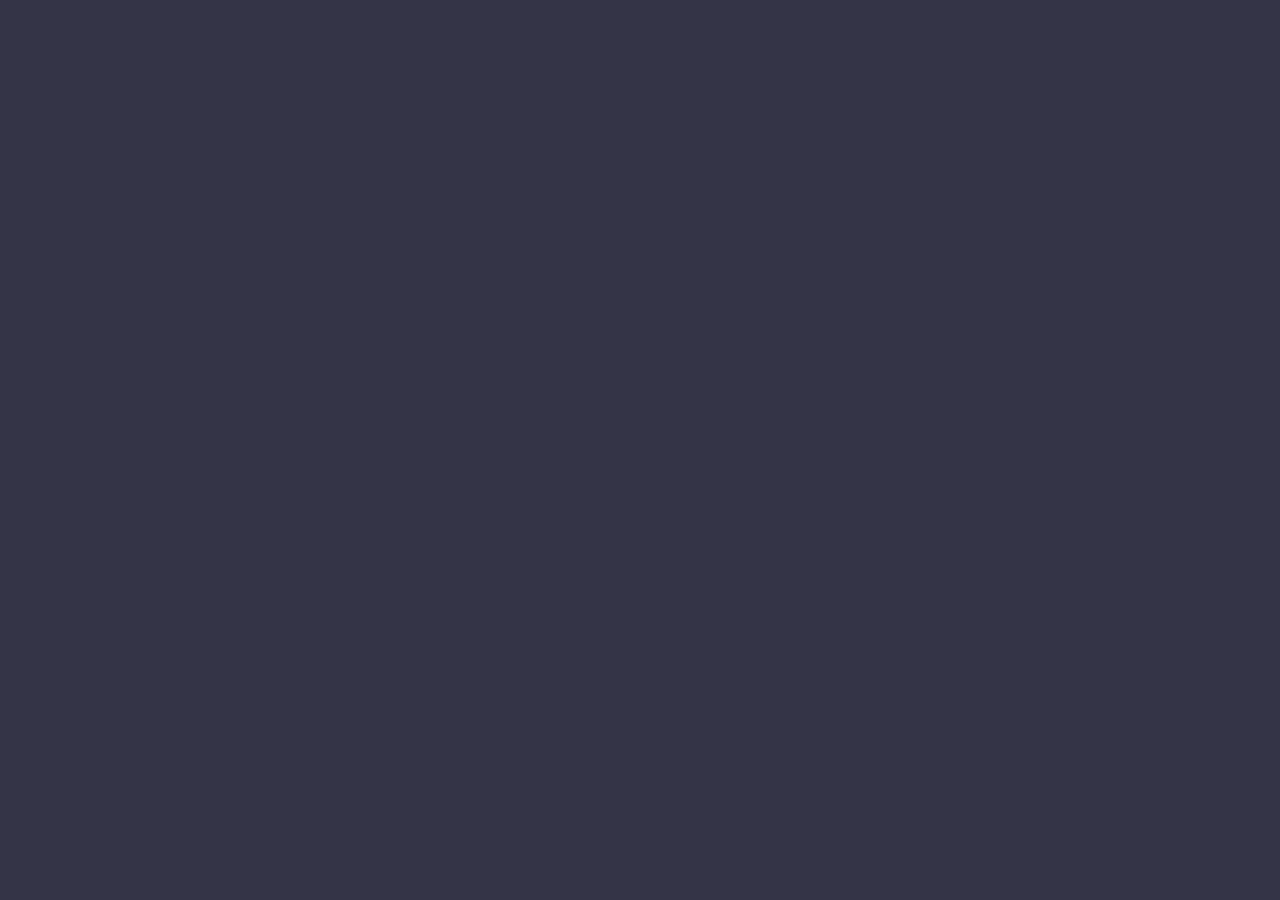
==== Carte.html @ 345291ce "Photo carte" ====
<!DOCTYPE html>
<html lang="en">
<head>
    <link rel="stylesheet" href="style.css">
    <meta charset="UTF-8">
    <meta http-equiv="X-UA-Compatible" content="IE=edge">
    <meta name="viewport" content="width=device-width, initial-scale=1.0">
    <title>Document</title>
</head>
<body>
    
</body>
</html>
---- style.css ----
body {
    background-color:rgb(52, 52, 71);
    margin: 0px;
  }
  /* border-toit */
  #boite_toit {
    border: solid rgb(52, 52, 71) 2px;
    height: 50%;
    width: 100%;
    background-color: rgb(245, 137, 87);
    text-align: center;
    font-size: 300%;
    margin-top: 0%;

  }
  #boite_toit img{
      width: 3%;
      font-weight: 5%;
      margin-left:-5% ;
  }
/* tableau */
/* espacement */

table {
  margin-left: 20%;
margin-top: 2%;
  font-size: 100%;
  table-layout: fixed;
  width: 60%;
  border-collapse: collapse;
  border: 3px solid purple;
}

caption {
  font-size: 200%;
}

thead th:nth-child(1) {
  
  border: solid;
}

thead th:nth-child(2) {

  border: solid;
}

thead th:nth-child(3) {

  border: solid;
}

thead th:nth-child(4) {

  border: solid;
}
thead th:nth-child(5) {

  border: solid;
}

thead th:nth-child(6) {

  border: solid;
}

thead th:nth-child(7) {
  width: 10%;
  border: solid;
}

thead th:nth-child(8) {
  width: 10%;
  border: solid;
}



th, td {
  padding: 20px;
  border: solid;
}


/*menu coulissant*/
*{
  margin: 0;
  padding: 0;
}
#sidebar{
  position:fixed;
  width: 30%;
  height: 100%;
  left: -30%;
  background-color: black;
}
#sidebar li{
  color: white;
  font-size: 30px;
  padding: 30px;
  border-bottom:1px solid gray;
  text-align: center;
}
.toggle-btn{
  position: absolute;
  left: 105%;
  top: 15px;
}
.toggle-btn span{
  display: block;
  background-color: black;
  width: 30px;
  height: 5px;
  margin: 3px;
}
#sidebar.active{
  left: 0;
}
a:hover {
  border: 5px solid whitesmoke;
  color:whitesmoke;
  text-decoration:none;
  }
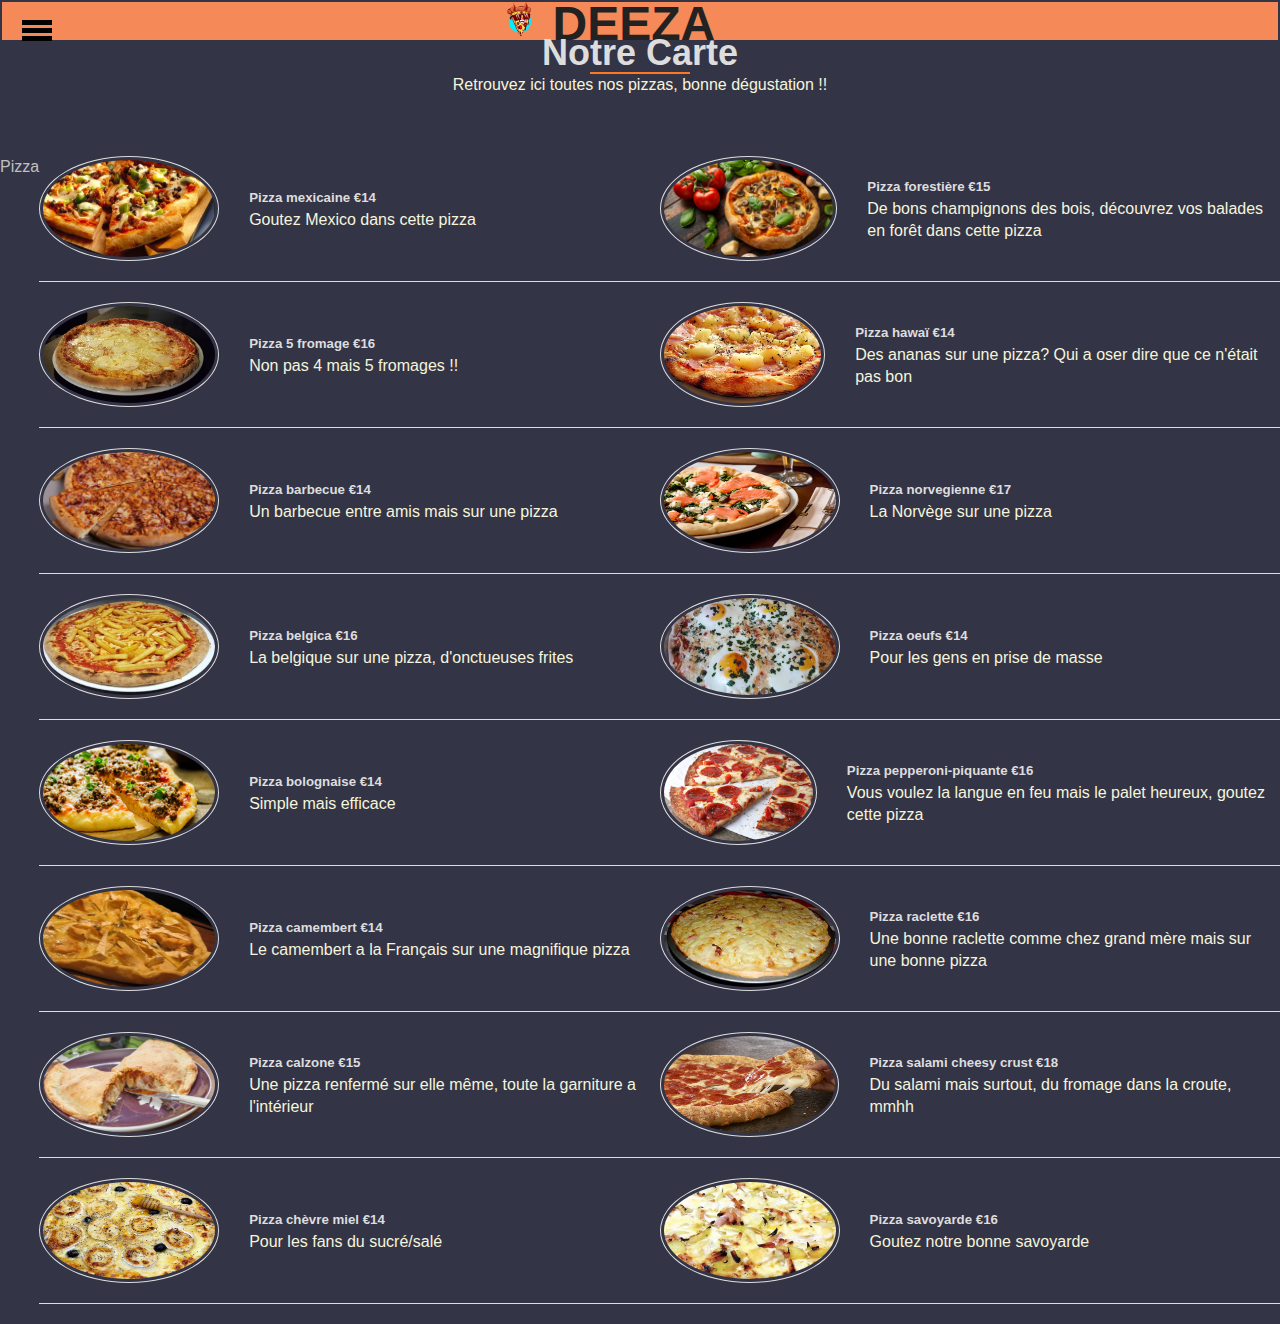
==== commit 8a5adb41: "carte" ====
--- a/Carte.html
+++ b/Carte.html
@@ -1,13 +1,165 @@
 <!DOCTYPE html>
 <html lang="en">
 <head>
-    <link rel="stylesheet" href="style.css">
+    <link rel="stylesheet" href="style-carte.css">
     <meta charset="UTF-8">
     <meta http-equiv="X-UA-Compatible" content="IE=edge">
     <meta name="viewport" content="width=device-width, initial-scale=1.0">
-    <title>Document</title>
+    <title>Carte</title>
+    <script type="text/javascript"> 
+ 
+        function togglemenu(){ 
+          document.getElementById('sidebar').classList.toggle('active'); 
+        }
+    
+      </script> 
 </head>
 <body>
-    
+    <div id="boite_toit"> 
+        <div id="sidebar" onclick="togglemenu()"> 
+          <div class="toggle-btn"> 
+            <span></span> 
+            <span></span> 
+            <span></span> 
+          </div> 
+          <ul> 
+            <li><a href="index.html">Home</a></li> 
+            <li><a href="Carte.html">Carte</a></li> 
+            <li><a href="">Support</a></li> 
+          </ul> 
+        </div> 
+        <img src="pizza2.png" alt="logo DEZZA" /> 
+        <strong>DEEZA</strong> 
+      </div> 
+<!--création de la carte -->
+
+    <div class="main">
+        <div class="title">
+            <h4>Notre carte</h4>
+            <p>Retrouvez ici toutes nos pizzas, bonne dégustation !!</p>
+        </div>
+        <div class="menus">
+
+            <div id="soustitre">Pizza</div>
+            <div class="menu-column">
+
+                <div class="single-menu">
+                    <img src="mexicaine.jpg" alt="1" id="imgpizza">
+                    <div class="menu-content">
+                        <h5>Pizza mexicaine <span>€14</span></h5>
+                        <p>Goutez Mexico dans cette pizza</p>
+                    </div>
+                </div>
+                <div class="single-menu">
+                    <img src="5-fromage.jpg" alt="2" id="imgpizza">
+                    <div class="menu-content">
+                        <h5>Pizza 5 fromage <span>€16</span></h5>
+                        <p>Non pas 4 mais 5 fromages !!</p>
+                    </div>
+                </div>
+                <div class="single-menu">
+                    <img src="barbecue.jpg" alt="3" id="imgpizza">
+                    <div class="menu-content">
+                        <h5>Pizza barbecue <span>€14</span></h5>
+                        <p>Un barbecue entre amis mais sur une pizza</p>
+                    </div>
+                </div>
+                <div class="single-menu">
+                    <img src="belgica.jpg" alt="4"v id="imgpizza">
+                    <div class="menu-content">
+                        <h5>Pizza belgica <span>€16</span></h5>
+                        <p>La belgique sur une pizza, d'onctueuses frites</p>
+                    </div>
+                </div>
+                <div class="single-menu">
+                    <img src="bolognaise.jpg" alt="5" id="imgpizza">
+                    <div class="menu-content">
+                        <h5>Pizza bolognaise <span>€14</span></h5>
+                        <p>Simple mais efficace</p>
+                    </div>
+                </div>
+                <div class="single-menu">
+                    <img src="camembert.jpg" alt="6" id="imgpizza">
+                    <div class="menu-content">
+                        <h5>Pizza camembert <span>€14</span></h5>
+                        <p>Le camembert a la Français sur une magnifique pizza</p>
+                    </div>
+                </div>
+                <div class="single-menu">
+                    <img src="calzone.jpg" alt="7" id="imgpizza">
+                    <div class="menu-content">
+                        <h5>Pizza calzone <span>€15</span></h5>
+                        <p>Une pizza renfermé sur elle même, toute la garniture a l'intérieur</p>
+                    </div>
+                </div>
+                <div class="single-menu">
+                    <img src="chevre-miel.jpg" alt="8" id="imgpizza">
+                    <div class="menu-content">
+                        <h5>Pizza chèvre miel <span>€14</span></h5>
+                        <p>Pour les fans du sucré/salé</p>
+                    </div>
+                </div>
+            </div>    
+            <div class="menu-column">    
+                <div class="single-menu">
+                    <img src="forestiere.jpg" alt="9" id="imgpizza">
+                    <div class="menu-content">
+                        <h5>Pizza forestière <span>€15</span></h5>
+                        <p>De bons champignons des bois, découvrez vos balades en forêt dans cette pizza</p>
+                    </div>
+                </div>
+                <div class="single-menu">
+                    <img src="hawai.jpg" alt="10" id="imgpizza">
+                    <div class="menu-content">
+                        <h5>Pizza hawaï <span>€14</span></h5>
+                        <p>Des ananas sur une pizza? Qui a oser dire que ce n'était pas bon</p>
+                    </div>
+                </div>
+                <div class="single-menu">
+                    <img src="norvegienne.jpg" alt="11" id="imgpizza">
+                    <div class="menu-content">
+                        <h5>Pizza norvegienne <span>€17</span></h5>
+                        <p>La Norvège sur une pizza</p>
+                    </div>
+                </div>
+                <div class="single-menu">
+                    <img src="oeufs.jpg" alt="12" id="imgpizza">
+                    <div class="menu-content">
+                        <h5>Pizza oeufs <span>€14</span></h5>
+                        <p>Pour les gens en prise de masse</p>
+                    </div>
+                </div>
+                <div class="single-menu">
+                    <img src="pepperoni-piquante.jpg" alt="13" id="imgpizza">
+                    <div class="menu-content">
+                        <h5>Pizza pepperoni-piquante <span>€16</span></h5>
+                        <p>Vous voulez la langue en feu mais le palet heureux, goutez cette pizza</p>
+                    </div>
+                </div>
+                <div class="single-menu">
+                    <img src="raclette.jpg" alt="14" id="imgpizza">
+                    <div class="menu-content">
+                        <h5>Pizza raclette <span>€16</span></h5>
+                        <p>Une bonne raclette comme chez grand mère mais sur une bonne pizza</p>
+                    </div>
+                </div>
+                <div class="single-menu">
+                    <img src="salami-cheesy-crust.jpg" alt="15" id="imgpizza">
+                    <div class="menu-content">
+                        <h5>Pizza salami cheesy crust <span>€18</span></h5>
+                        <p>Du salami mais surtout, du fromage dans la croute, mmhh</p>
+                    </div>
+                </div>
+                <div class="single-menu">
+                    <img src="savoyarde.jpg" alt="16" id="imgpizza">
+                    <div class="menu-content">
+                        <h5>Pizza savoyarde <span>€16</span></h5>
+                        <p>Goutez notre bonne savoyarde</p>
+                    </div>
+                </div>
+            </div>
+        </div>
+    </div>
+
 </body>
 </html>--- a/style-carte.css
+++ b/style-carte.css
@@ -0,0 +1,157 @@
+* {
+    margin: 0;
+    padding: 0;
+    box-sizing: border-box;
+}
+@import url('https://fonts.googleapis.com/css2?family=Poppins&display=swap');
+body {
+    font-family: 'Poppins', sans-serif;
+    font-size: 16px;
+    line-height: 22px;
+    color:#222;
+}
+.wrapper{
+    width: 1200px;
+    margin: 100px auto;
+}
+
+.menu-column{
+    flex:50%;
+}
+
+.menus{
+    display:flex;
+}
+
+.title{
+    text-align: center;
+    margin-bottom: 60px;
+    color: #ddd;
+}
+.title h4{
+    text-transform: capitalize;
+    font-size: 36px;
+    position: relative;
+    display: inline-block;
+    padding-bottom: 10px;
+}
+.title h4 span{
+    display: block;
+    font-size: 18px;
+    font-style: italic;
+    margin-bottom: 10px;
+}
+.title h4:before{
+    position: absolute;
+    width: 100px;
+    content:"";
+    height: 2px;
+    background-color: #ff7720;
+    bottom: 0;
+    left: 50%;
+    transform: translateX(-50%);
+}
+.menu{
+    display: flex;
+    flex-wrap: wrap;
+    justify-content: space-between;
+}
+.single-menu{
+    flex-basis: 580px;
+    margin-bottom: 20px;
+    padding-bottom: 20px;
+    border-bottom: 1px solid #ddd;
+}
+.single-menu{
+    display: flex;
+    flex-direction: row;
+    align-items: center;
+}
+.single-menu:hover img{
+    border-radius: 0;
+}
+.single-menu img{
+    max-width: 180px;
+    margin-right: 30px;
+    border-radius: 50%;
+    border: 1px solid #ddd;
+    padding: 3px;
+}
+.single-menu h4{
+    text-transform: capitalize;
+    font-size: 22px;
+    border-bottom: 1px dashed #333;
+    margin-bottom: 5px;
+    padding-bottom: 5px;
+}
+.single-menu h4 span{
+    float: right;
+    color: #ff7720;
+    font-style: italic;
+}
+h5 {
+    color: #ddd;
+}
+p {
+    color: beige;
+}
+#imgpizza {
+    width: 180px;
+    height: 105px;
+}
+#soustitre {
+    color:silver;
+}
+/*création du menu*/ 
+*{ 
+    margin: 0; 
+    padding: 0; 
+  } 
+  #sidebar{ 
+    position:fixed; 
+    width: 30%; 
+    height: 100%; 
+    left: -30%; 
+    background-color: black; 
+  } 
+  #sidebar li{ 
+    color: white; 
+    font-size: 30px; 
+    padding: 30px; 
+    border-bottom:1px solid gray; 
+    text-align: center; 
+  } 
+  .toggle-btn{ 
+    position: absolute; 
+    left: 105%; 
+    top: 15px; 
+  } 
+  .toggle-btn span{ 
+    display: block; 
+    background-color: black; 
+    width: 30px; 
+    height: 5px; 
+    margin: 3px; 
+  } 
+  #sidebar.active{ 
+    left: 0; 
+  }body { 
+    background-color:rgb(52, 52, 71); 
+    margin: 0px; 
+  } 
+  /* border-toit */ 
+  #boite_toit { 
+    border: solid rgb(52, 52, 71) 2px; 
+    height: 50%; 
+    width: 100%; 
+    background-color: rgb(245, 137, 87); 
+    text-align: center; 
+    font-size: 300%; 
+    margin-top: 0%; 
+  
+  } 
+  #boite_toit img{ 
+      width: 3%; 
+      font-weight: 5%; 
+      margin-left:-5% ; 
+  } 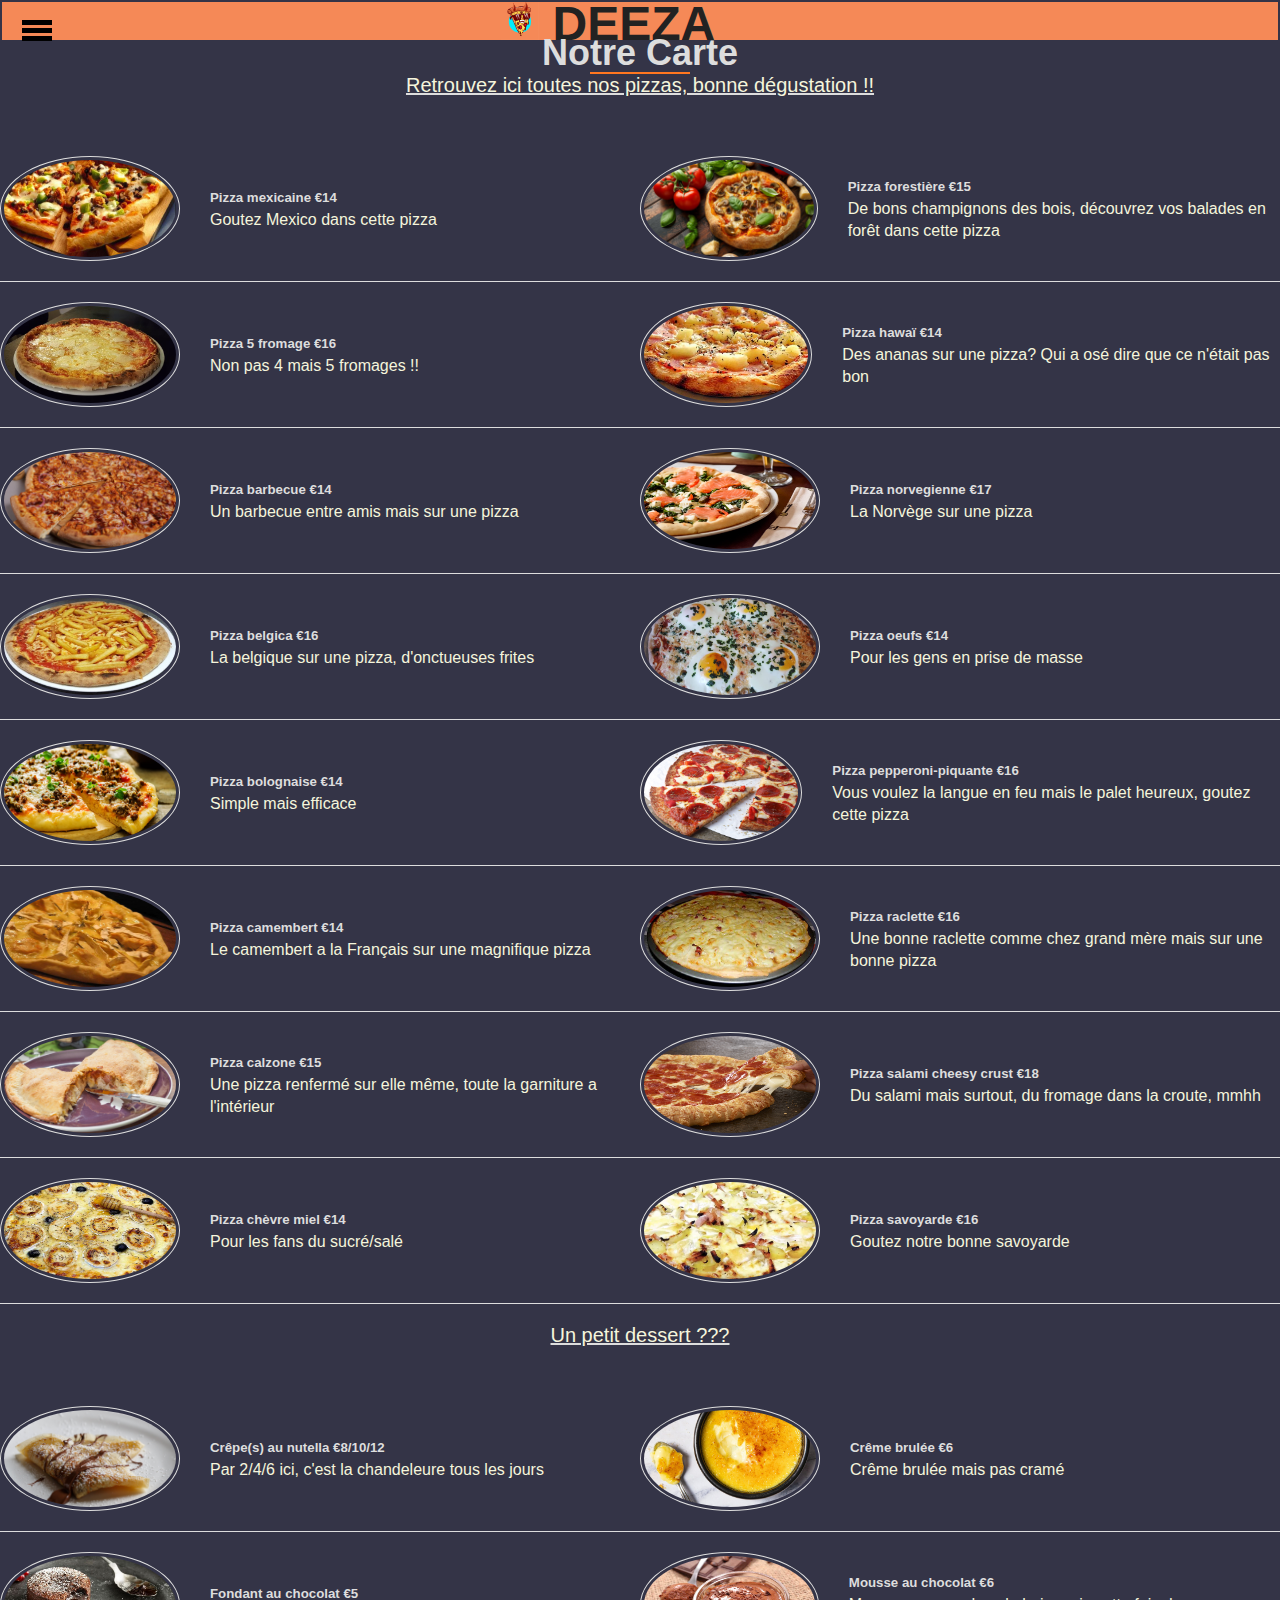
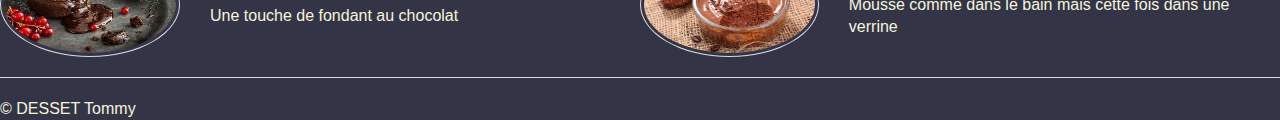
==== commit 5ffbe06a: "carte presque finie" ====
--- a/Carte.html
+++ b/Carte.html
@@ -11,7 +11,6 @@
         function togglemenu(){ 
           document.getElementById('sidebar').classList.toggle('active'); 
         }
-    
       </script> 
 </head>
 <body>
@@ -23,9 +22,9 @@
             <span></span> 
           </div> 
           <ul> 
-            <li><a href="index.html">Home</a></li> 
-            <li><a href="Carte.html">Carte</a></li> 
-            <li><a href="">Support</a></li> 
+            <li><a href="index.html">Home</a></li>
+            <li><a href="Carte.html">Carte</a></li>
+            <li><a href="support.html">Support</a></li>
           </ul> 
         </div> 
         <img src="pizza2.png" alt="logo DEZZA" /> 
@@ -39,10 +38,7 @@
             <p>Retrouvez ici toutes nos pizzas, bonne dégustation !!</p>
         </div>
         <div class="menus">
-
-            <div id="soustitre">Pizza</div>
             <div class="menu-column">
-
                 <div class="single-menu">
                     <img src="mexicaine.jpg" alt="1" id="imgpizza">
                     <div class="menu-content">
@@ -112,7 +108,7 @@
                     <img src="hawai.jpg" alt="10" id="imgpizza">
                     <div class="menu-content">
                         <h5>Pizza hawaï <span>€14</span></h5>
-                        <p>Des ananas sur une pizza? Qui a oser dire que ce n'était pas bon</p>
+                        <p>Des ananas sur une pizza? Qui a osé dire que ce n'était pas bon</p>
                     </div>
                 </div>
                 <div class="single-menu">
@@ -159,7 +155,44 @@
                 </div>
             </div>
         </div>
+        <div class="title">
+            <p>Un petit dessert ???</p>
+        </div>
+        <div class="menus">
+            <div class="menu-column">
+                <div class="single-menu">
+                    <img src="crepe-nutella.jpg" alt="8" id="imgdessert">
+                    <div class="menu-content">
+                        <h5>Crêpe(s) au nutella <span>€8/10/12</span></h5>
+                        <p>Par 2/4/6 ici, c'est la chandeleure tous les jours</p>
+                    </div>
+                </div>
+                <div class="single-menu">
+                    <img src="fondant-au-chocolat.jpg" alt="5" id="imgdessert">
+                    <div class="menu-content">
+                        <h5>Fondant au chocolat <span>€5</span></h5>
+                        <p>Une touche de fondant au chocolat</p>
+                    </div>
+                </div>
+            </div>
+            <div class="menu-column">
+                <div class="single-menu">
+                <img src="creme-brulee.jpg" alt="6" id="imgdessert">
+                    <div class="menu-content">
+                        <h5>Crême brulée <span>€6</span></h5>
+                        <p>Crême brulée mais pas cramé</p>
+                    </div>
+                </div>
+                <div class="single-menu">
+                    <img src="mousse.jpg" alt="6" id="imgdessert">
+                    <div class="menu-content">
+                        <h5>Mousse au chocolat <span>€6</span></h5>
+                        <p>Mousse comme dans le bain mais cette fois dans une verrine</p>
+                    </div>
+                </div>
+            </div>
+        </div>
     </div>
-
+    <p>&copy; DESSET Tommy</p>
 </body>
 </html>--- a/style-carte.css
+++ b/style-carte.css
@@ -27,6 +27,8 @@
     text-align: center;
     margin-bottom: 60px;
     color: #ddd;
+    text-decoration: underline;
+    font-size: 20px;
 }
 .title h4{
     text-transform: capitalize;
@@ -154,4 +156,9 @@
       width: 3%; 
       font-weight: 5%; 
       margin-left:-5% ; 
-  } +  } 
+  
+  #imgdessert {
+    width: 180px;
+    height: 105px;
+  }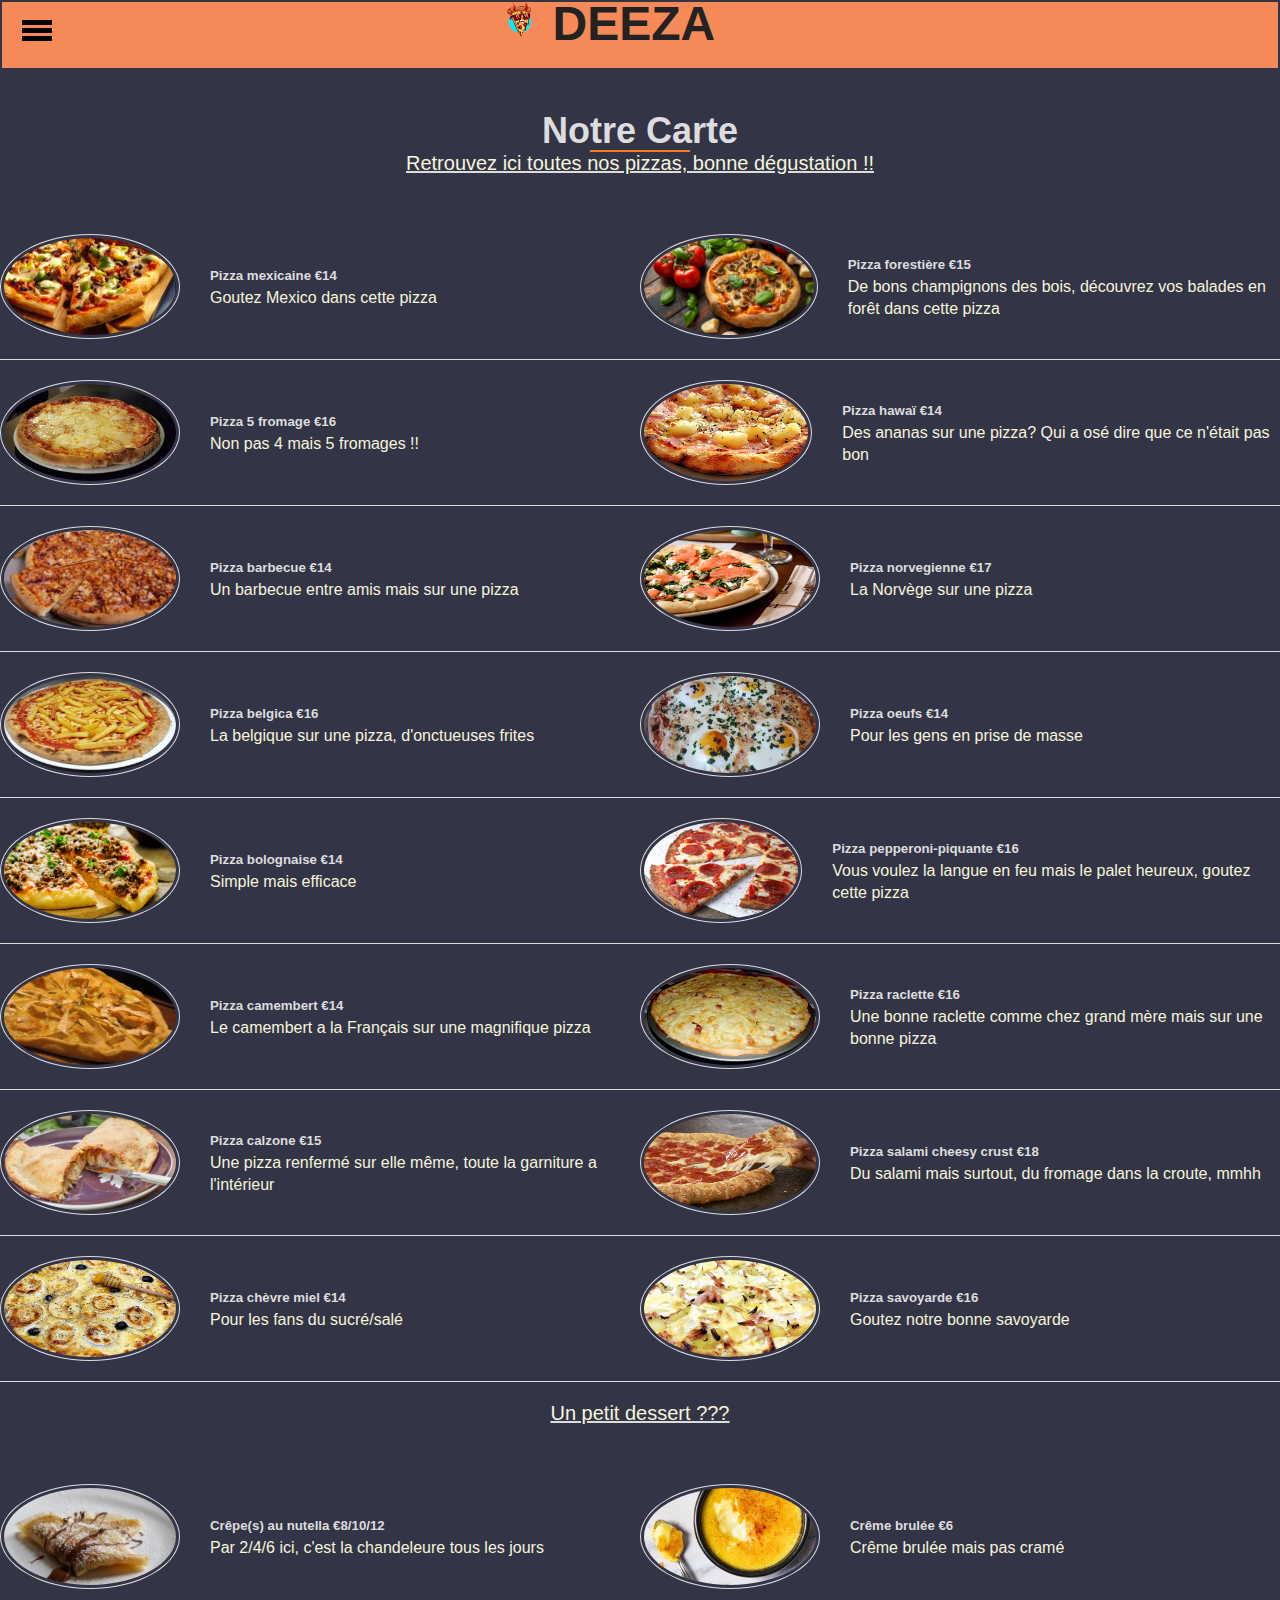
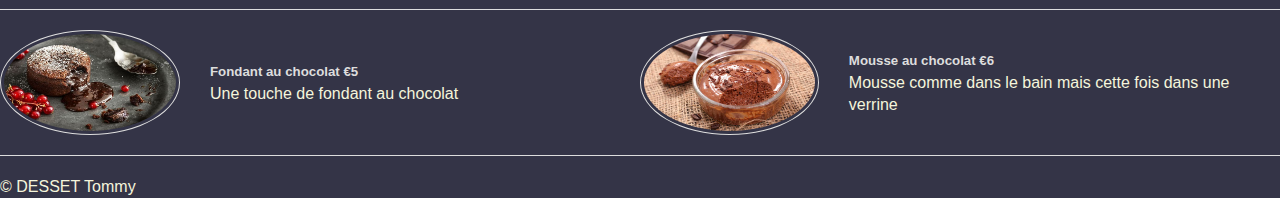
==== commit 455a90b1: "Rendu final carte+accueil" ====
--- a/Carte.html
+++ b/Carte.html
@@ -1,5 +1,5 @@
 <!DOCTYPE html>
-<html lang="en">
+<html lang="fr">
 <head>
     <link rel="stylesheet" href="style-carte.css">
     <meta charset="UTF-8">
@@ -7,9 +7,9 @@
     <meta name="viewport" content="width=device-width, initial-scale=1.0">
     <title>Carte</title>
     <script type="text/javascript"> 
- 
+
         function togglemenu(){ 
-          document.getElementById('sidebar').classList.toggle('active'); 
+          document.getElementById('sidebar').classList.toggle('active');
         }
       </script> 
 </head>
--- a/style-carte.css
+++ b/style-carte.css
@@ -80,7 +80,6 @@
     padding: 3px;
 }
 .single-menu h4{
-    text-transform: capitalize;
     font-size: 22px;
     border-bottom: 1px dashed #333;
     margin-bottom: 5px;
@@ -150,7 +149,9 @@
     text-align: center; 
     font-size: 300%; 
     margin-top: 0%; 
-  
+    height: 70px;
+    margin-bottom: 50px;
+ 
   } 
   #boite_toit img{ 
       width: 3%; 
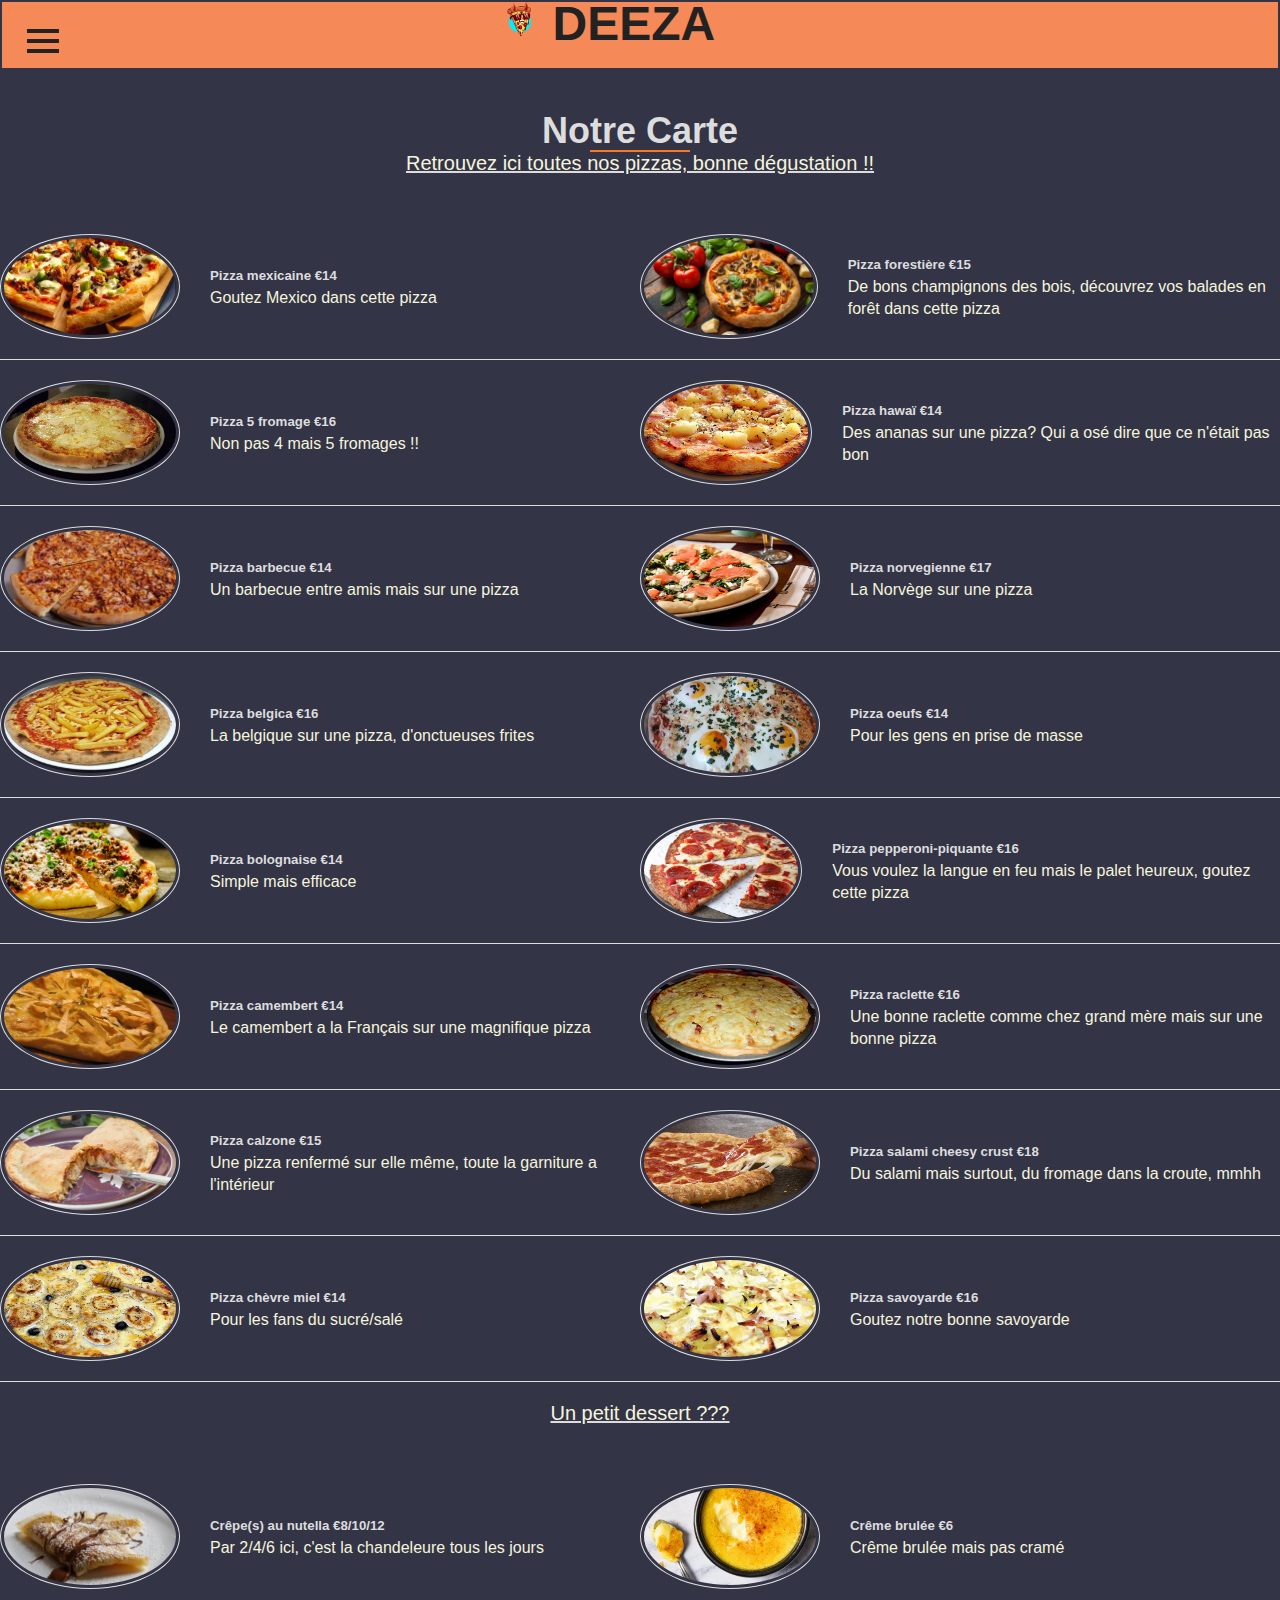
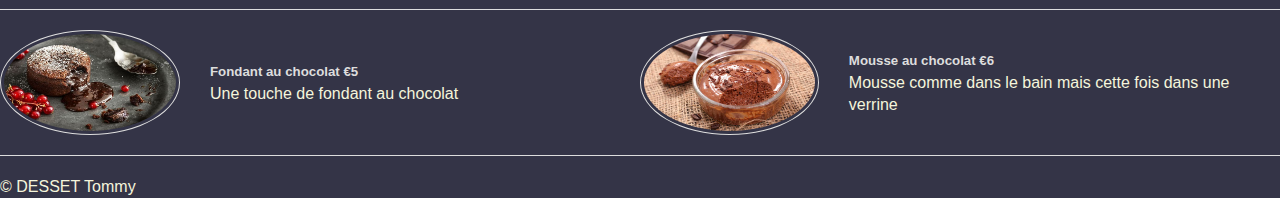
==== commit 8a5ea897: "Rendu sans support" ====
--- a/Carte.html
+++ b/Carte.html
@@ -1,12 +1,13 @@
 <!DOCTYPE html>
 <html lang="fr">
 <head>
-    <link rel="stylesheet" href="style-carte.css">
+    <link rel="stylesheet" href="css/style-carte.css">
     <meta charset="UTF-8">
     <meta http-equiv="X-UA-Compatible" content="IE=edge">
     <meta name="viewport" content="width=device-width, initial-scale=1.0">
     <title>Carte</title>
-    <script type="text/javascript"> 
+    <link href='https://unpkg.com/boxicons@2.1.4/css/boxicons.min.css' rel='stylesheet'> 
+    <script type="text/javascript">
 
         function togglemenu(){ 
           document.getElementById('sidebar').classList.toggle('active');
@@ -17,14 +18,12 @@
     <div id="boite_toit"> 
         <div id="sidebar" onclick="togglemenu()"> 
           <div class="toggle-btn"> 
-            <span></span> 
-            <span></span> 
-            <span></span> 
+            <i class="bx bx-menu"></i>
           </div> 
           <ul> 
-            <li><a href="index.html">Home</a></li>
-            <li><a href="Carte.html">Carte</a></li>
-            <li><a href="support.html">Support</a></li>
+            <li><a href="index.html" style="color: white; text-decoration: none;">Home</a></li>
+            <li><a href="Carte.html" style="color: white; text-decoration: none;">Carte</a></li>
+            <li><a href="support.html" style="color: white; text-decoration: none;">Support</a></li>
           </ul> 
         </div> 
         <img src="pizza2.png" alt="logo DEZZA" /> 
@@ -40,56 +39,56 @@
         <div class="menus">
             <div class="menu-column">
                 <div class="single-menu">
-                    <img src="mexicaine.jpg" alt="1" id="imgpizza">
+                    <img src="img/mexicaine.jpg" alt="1" id="imgpizza">
                     <div class="menu-content">
                         <h5>Pizza mexicaine <span>€14</span></h5>
                         <p>Goutez Mexico dans cette pizza</p>
                     </div>
                 </div>
                 <div class="single-menu">
-                    <img src="5-fromage.jpg" alt="2" id="imgpizza">
+                    <img src="img/5-fromage.jpg" alt="2" id="imgpizza">
                     <div class="menu-content">
                         <h5>Pizza 5 fromage <span>€16</span></h5>
                         <p>Non pas 4 mais 5 fromages !!</p>
                     </div>
                 </div>
                 <div class="single-menu">
-                    <img src="barbecue.jpg" alt="3" id="imgpizza">
+                    <img src="img/barbecue.jpg" alt="3" id="imgpizza">
                     <div class="menu-content">
                         <h5>Pizza barbecue <span>€14</span></h5>
                         <p>Un barbecue entre amis mais sur une pizza</p>
                     </div>
                 </div>
                 <div class="single-menu">
-                    <img src="belgica.jpg" alt="4"v id="imgpizza">
+                    <img src="img/belgica.jpg" alt="4"v id="imgpizza">
                     <div class="menu-content">
                         <h5>Pizza belgica <span>€16</span></h5>
                         <p>La belgique sur une pizza, d'onctueuses frites</p>
                     </div>
                 </div>
                 <div class="single-menu">
-                    <img src="bolognaise.jpg" alt="5" id="imgpizza">
+                    <img src="img/bolognaise.jpg" alt="5" id="imgpizza">
                     <div class="menu-content">
                         <h5>Pizza bolognaise <span>€14</span></h5>
                         <p>Simple mais efficace</p>
                     </div>
                 </div>
                 <div class="single-menu">
-                    <img src="camembert.jpg" alt="6" id="imgpizza">
+                    <img src="img/camembert.jpg" alt="6" id="imgpizza">
                     <div class="menu-content">
                         <h5>Pizza camembert <span>€14</span></h5>
                         <p>Le camembert a la Français sur une magnifique pizza</p>
                     </div>
                 </div>
                 <div class="single-menu">
-                    <img src="calzone.jpg" alt="7" id="imgpizza">
+                    <img src="img/calzone.jpg" alt="7" id="imgpizza">
                     <div class="menu-content">
                         <h5>Pizza calzone <span>€15</span></h5>
                         <p>Une pizza renfermé sur elle même, toute la garniture a l'intérieur</p>
                     </div>
                 </div>
                 <div class="single-menu">
-                    <img src="chevre-miel.jpg" alt="8" id="imgpizza">
+                    <img src="img/chevre-miel.jpg" alt="8" id="imgpizza">
                     <div class="menu-content">
                         <h5>Pizza chèvre miel <span>€14</span></h5>
                         <p>Pour les fans du sucré/salé</p>
@@ -98,56 +97,56 @@
             </div>    
             <div class="menu-column">    
                 <div class="single-menu">
-                    <img src="forestiere.jpg" alt="9" id="imgpizza">
+                    <img src="img/forestiere.jpg" alt="9" id="imgpizza">
                     <div class="menu-content">
                         <h5>Pizza forestière <span>€15</span></h5>
                         <p>De bons champignons des bois, découvrez vos balades en forêt dans cette pizza</p>
                     </div>
                 </div>
                 <div class="single-menu">
-                    <img src="hawai.jpg" alt="10" id="imgpizza">
+                    <img src="img/hawai.jpg" alt="10" id="imgpizza">
                     <div class="menu-content">
                         <h5>Pizza hawaï <span>€14</span></h5>
                         <p>Des ananas sur une pizza? Qui a osé dire que ce n'était pas bon</p>
                     </div>
                 </div>
                 <div class="single-menu">
-                    <img src="norvegienne.jpg" alt="11" id="imgpizza">
+                    <img src="img/norvegienne.jpg" alt="11" id="imgpizza">
                     <div class="menu-content">
                         <h5>Pizza norvegienne <span>€17</span></h5>
                         <p>La Norvège sur une pizza</p>
                     </div>
                 </div>
                 <div class="single-menu">
-                    <img src="oeufs.jpg" alt="12" id="imgpizza">
+                    <img src="img/oeufs.jpg" alt="12" id="imgpizza">
                     <div class="menu-content">
                         <h5>Pizza oeufs <span>€14</span></h5>
                         <p>Pour les gens en prise de masse</p>
                     </div>
                 </div>
                 <div class="single-menu">
-                    <img src="pepperoni-piquante.jpg" alt="13" id="imgpizza">
+                    <img src="img/pepperoni-piquante.jpg" alt="13" id="imgpizza">
                     <div class="menu-content">
                         <h5>Pizza pepperoni-piquante <span>€16</span></h5>
                         <p>Vous voulez la langue en feu mais le palet heureux, goutez cette pizza</p>
                     </div>
                 </div>
                 <div class="single-menu">
-                    <img src="raclette.jpg" alt="14" id="imgpizza">
+                    <img src="img/raclette.jpg" alt="14" id="imgpizza">
                     <div class="menu-content">
                         <h5>Pizza raclette <span>€16</span></h5>
                         <p>Une bonne raclette comme chez grand mère mais sur une bonne pizza</p>
                     </div>
                 </div>
                 <div class="single-menu">
-                    <img src="salami-cheesy-crust.jpg" alt="15" id="imgpizza">
+                    <img src="img/salami-cheesy-crust.jpg" alt="15" id="imgpizza">
                     <div class="menu-content">
                         <h5>Pizza salami cheesy crust <span>€18</span></h5>
                         <p>Du salami mais surtout, du fromage dans la croute, mmhh</p>
                     </div>
                 </div>
                 <div class="single-menu">
-                    <img src="savoyarde.jpg" alt="16" id="imgpizza">
+                    <img src="img/savoyarde.jpg" alt="16" id="imgpizza">
                     <div class="menu-content">
                         <h5>Pizza savoyarde <span>€16</span></h5>
                         <p>Goutez notre bonne savoyarde</p>
@@ -161,14 +160,14 @@
         <div class="menus">
             <div class="menu-column">
                 <div class="single-menu">
-                    <img src="crepe-nutella.jpg" alt="8" id="imgdessert">
+                    <img src="img/crepe-nutella.jpg" alt="8" id="imgdessert">
                     <div class="menu-content">
                         <h5>Crêpe(s) au nutella <span>€8/10/12</span></h5>
                         <p>Par 2/4/6 ici, c'est la chandeleure tous les jours</p>
                     </div>
                 </div>
                 <div class="single-menu">
-                    <img src="fondant-au-chocolat.jpg" alt="5" id="imgdessert">
+                    <img src="img/fondant-au-chocolat.jpg" alt="5" id="imgdessert">
                     <div class="menu-content">
                         <h5>Fondant au chocolat <span>€5</span></h5>
                         <p>Une touche de fondant au chocolat</p>
@@ -177,14 +176,14 @@
             </div>
             <div class="menu-column">
                 <div class="single-menu">
-                <img src="creme-brulee.jpg" alt="6" id="imgdessert">
+                <img src="img/creme-brulee.jpg" alt="6" id="imgdessert">
                     <div class="menu-content">
                         <h5>Crême brulée <span>€6</span></h5>
                         <p>Crême brulée mais pas cramé</p>
                     </div>
                 </div>
                 <div class="single-menu">
-                    <img src="mousse.jpg" alt="6" id="imgdessert">
+                    <img src="img/mousse.jpg" alt="6" id="imgdessert">
                     <div class="menu-content">
                         <h5>Mousse au chocolat <span>€6</span></h5>
                         <p>Mousse comme dans le bain mais cette fois dans une verrine</p>
--- a/css/style-carte.css
+++ b/css/style-carte.css
@@ -0,0 +1,165 @@
+* {
+    margin: 0;
+    padding: 0;
+    box-sizing: border-box;
+}
+@import url('https://fonts.googleapis.com/css2?family=Poppins&display=swap');
+body {
+    font-family: 'Poppins', sans-serif;
+    font-size: 16px;
+    line-height: 22px;
+    color:#222;
+}
+.wrapper{
+    width: 1200px;
+    margin: 100px auto;
+}
+
+.menu-column{
+    flex:50%;
+}
+
+.menus{
+    display:flex;
+}
+
+.title{
+    text-align: center;
+    margin-bottom: 60px;
+    color: #ddd;
+    text-decoration: underline;
+    font-size: 20px;
+}
+.title h4{
+    text-transform: capitalize;
+    font-size: 36px;
+    position: relative;
+    display: inline-block;
+    padding-bottom: 10px;
+}
+.title h4 span{
+    display: block;
+    font-size: 18px;
+    font-style: italic;
+    margin-bottom: 10px;
+}
+.title h4:before{
+    position: absolute;
+    width: 100px;
+    content:"";
+    height: 2px;
+    background-color: #ff7720;
+    bottom: 0;
+    left: 50%;
+    transform: translateX(-50%);
+}
+.menu{
+    display: flex;
+    flex-wrap: wrap;
+    justify-content: space-between;
+}
+.single-menu{
+    flex-basis: 580px;
+    margin-bottom: 20px;
+    padding-bottom: 20px;
+    border-bottom: 1px solid #ddd;
+}
+.single-menu{
+    display: flex;
+    flex-direction: row;
+    align-items: center;
+}
+.single-menu:hover img{
+    border-radius: 0;
+}
+.single-menu img{
+    max-width: 180px;
+    margin-right: 30px;
+    border-radius: 50%;
+    border: 1px solid #ddd;
+    padding: 3px;
+}
+.single-menu h4{
+    font-size: 22px;
+    border-bottom: 1px dashed #333;
+    margin-bottom: 5px;
+    padding-bottom: 5px;
+}
+.single-menu h4 span{
+    float: right;
+    color: #ff7720;
+    font-style: italic;
+}
+h5 {
+    color: #ddd;
+}
+p {
+    color: beige;
+}
+#imgpizza {
+    width: 180px;
+    height: 105px;
+}
+#soustitre {
+    color:silver;
+}
+/*création du menu*/ 
+*{ 
+    margin: 0; 
+    padding: 0; 
+  } 
+  #sidebar{ 
+    position:fixed; 
+    width: 30%; 
+    height: 100%; 
+    left: -30%; 
+    background-color: black; 
+  } 
+  #sidebar li{ 
+    color: white; 
+    font-size: 30px; 
+    padding: 30px; 
+    border-bottom:1px solid gray; 
+    text-align: center; 
+  } 
+  .toggle-btn{ 
+    position: absolute; 
+    left: 105%; 
+    top: 15px; 
+  } 
+  .toggle-btn span{ 
+    display: block; 
+    background-color: black; 
+    width: 30px; 
+    height: 5px; 
+    margin: 3px; 
+  } 
+  #sidebar.active{ 
+    left: 0; 
+  }body { 
+    background-color:rgb(52, 52, 71); 
+    margin: 0px; 
+  } 
+  /* border-toit */ 
+  #boite_toit { 
+    border: solid rgb(52, 52, 71) 2px; 
+    height: 50%; 
+    width: 100%; 
+    background-color: rgb(245, 137, 87); 
+    text-align: center; 
+    font-size: 300%; 
+    margin-top: 0%; 
+    height: 70px;
+    margin-bottom: 50px;
+ 
+  } 
+  #boite_toit img{ 
+      width: 3%; 
+      font-weight: 5%; 
+      margin-left:-5% ; 
+  } 
+  
+  #imgdessert {
+    width: 180px;
+    height: 105px;
+  }